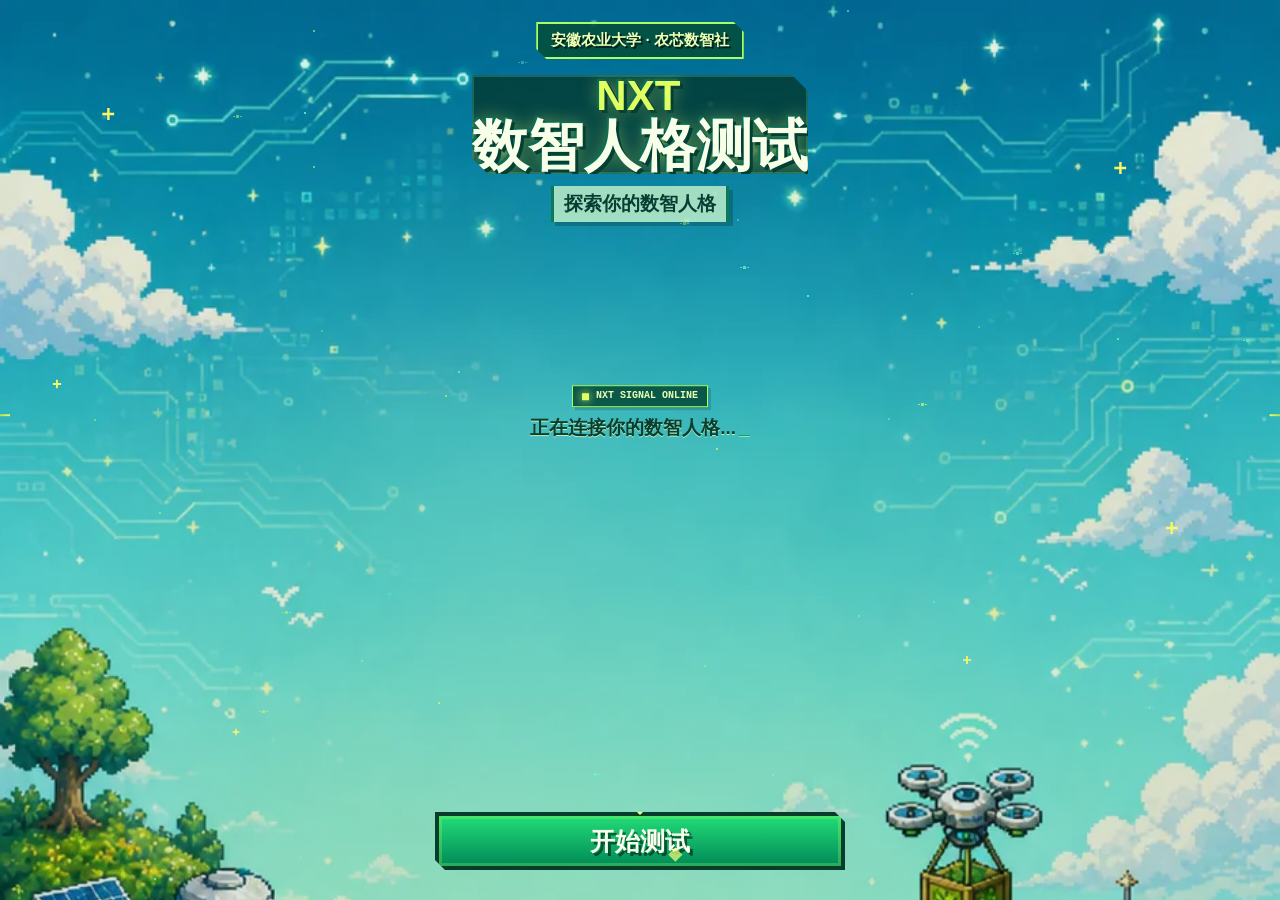
==== mobile.html @ cd87cad8 "Add dedicated mobile experience" ====
<!doctype html>
<html lang="zh-CN">
  <head>
    <meta charset="UTF-8" />
    <meta
      name="viewport"
      content="width=device-width, initial-scale=1.0, viewport-fit=cover"
    />
    <title>NXT 数智人格测试</title>
    <link rel="stylesheet" href="style.css?v=13" />
    <link rel="stylesheet" href="mobile.css?v=13" />
  </head>
  <body class="mobile-site">
    <main class="app-shell">
      <section id="homePage" class="page page-home is-active">
        <canvas id="heroParticles" class="hero-particles" aria-hidden="true"></canvas>
        <div class="pixel-fx" aria-hidden="true">
          <span></span><span></span><span></span><span></span><span></span><span></span>
        </div>
        <p class="eyebrow hero-badge">安徽农业大学 · 农芯数智社</p>
        <h1><span>NXT</span> 数智人格测试</h1>
        <p class="hero-subtitle">探索你的数智人格</p>
        <div class="hero-live-copy" aria-live="polite">
          <span class="live-status"><i></i>NXT SIGNAL ONLINE</span>
          <strong id="dynamicHeroText">正在连接你的数智人格...</strong>
        </div>
        <p class="hero-copy">用 30 道校园生活情境题，定位你的数智人格原型。</p>
        <div class="club-panel"><p>农芯数智社关注 AI 工具、数据分析、网页开发与数字化创作。</p></div>
        <button id="startBtn" class="primary-btn">开始测试</button>
      </section>

      <section id="quizPage" class="page page-quiz" aria-live="polite">
        <div class="scene-bg" aria-hidden="true"></div>
        <div class="quiz-decor-layer" aria-hidden="true">
          <span class="quiz-emblem quiz-emblem-seed"></span>
          <span class="quiz-emblem quiz-emblem-node"></span>
          <span class="quiz-circuit quiz-circuit-left"></span>
          <span class="quiz-circuit quiz-circuit-right"></span>
        </div>
        <header class="quiz-header">
          <div>
            <p class="eyebrow">NXT Personality Scan</p>
            <h2 id="questionCounter">第 1 / 30 题</h2>
          </div>
          <button id="homeBtn" class="ghost-btn" type="button">首页</button>
        </header>
        <div class="progress-track" aria-label="答题进度"><div id="progressBar" class="progress-bar"></div></div>
        <div class="quiz-status-strip" aria-hidden="true">
          <span><i class="status-light"></i>NXT SCAN ONLINE</span><span>AGRITECH / CAMPUS</span>
        </div>
        <article class="question-card">
          <h3 id="questionText"></h3>
          <div id="optionsList" class="options-list"></div>
        </article>
        <footer class="quiz-actions">
          <button id="prevBtn" class="secondary-btn" type="button">上一题</button>
          <button id="nextBtn" class="primary-btn" type="button">下一题</button>
        </footer>
      </section>

      <section id="resultPage" class="page page-result">
        <div class="scene-bg" aria-hidden="true"></div>
        <div class="result-card" id="resultCard">
          <p class="eyebrow">你的 NXT 数智人格是</p>
          <h2 id="resultName"></h2>
          <p id="resultTagline" class="result-tagline"></p>
          <div class="match-pill">匹配度 <strong id="matchValue">--%</strong></div>
          <img id="resultImage" class="result-image" src="" alt="人格结果图" />
          <div class="join-panel">
            <h3>加入农芯数智社</h3>
            <p>带着你的数智人格来组队，一起做 AI 项目、数据作品和校园数字化实践。</p>
          </div>
        </div>
        <div class="result-actions">
          <button id="saveBtn" class="primary-btn" type="button">保存结果图</button>
          <button id="shareBtn" class="secondary-btn" type="button">分享测试结果</button>
          <button id="restartBtn" class="ghost-btn" type="button">重新测试</button>
        </div>
      </section>
    </main>
    <div id="toast" class="toast" role="status" aria-live="polite"></div>
    <script src="script.js?v=13"></script>
  </body>
</html>
---- style.css ----
﻿:root {
  color-scheme: light;
  --bg: #eaffef;
  --ink: #092218;
  --muted: #42685b;
  --line: #9bd9bc;
  --green: #16d178;
  --green-dark: #007747;
  --green-soft: #d7ffe7;
  --pixel-lime: #9cff57;
  --pixel-cyan: #72f5d0;
  --pixel-soil: #7b5b2d;
  --white: #ffffff;
  --shadow: 0 18px 55px rgba(0, 91, 54, 0.2);
}

@keyframes floatPixel {
  0%,
  100% {
    transform: translateY(0);
  }
  50% {
    transform: translateY(-10px);
  }
}

@keyframes floatPixelRight {
  0%,
  100% {
    transform: translateY(0) scale(0.96);
  }
  50% {
    transform: translateY(-9px) scale(0.96);
  }
}

@keyframes botHop {
  0%,
  100% {
    transform: translateY(0);
  }
  50% {
    transform: translateY(-5px);
  }
}

@keyframes glowPulse {
  0%,
  100% {
    filter: drop-shadow(0 0 8px rgba(156, 255, 87, 0.55));
    transform: translateX(-50%) scale(1);
  }
  50% {
    filter: drop-shadow(0 0 22px rgba(156, 255, 87, 0.98));
    transform: translateX(-50%) scale(1.04);
  }
}

@keyframes circuitBlink {
  0%,
  100% {
    opacity: 0.7;
  }
  50% {
    opacity: 0.32;
  }
}

@keyframes sparkleDrift {
  0%,
  100% {
    transform: translate(0, 0) scale(1);
    opacity: 0.4;
  }
  50% {
    transform: translate(8px, -12px) scale(1.18);
    opacity: 1;
  }
}

@keyframes dronePatrol {
  0%,
  100% {
    transform: translate(0, 0);
  }
  50% {
    transform: translate(10px, -10px);
  }
}

@keyframes waterFlow {
  from {
    background-position: 0 0;
  }
  to {
    background-position: 0 18px;
  }
}

@keyframes cloudSlide {
  0%,
  100% {
    transform: translateX(0);
  }
  50% {
    transform: translateX(12px);
  }
}

* {
  box-sizing: border-box;
}

body {
  margin: 0;
  min-height: 100vh;
  position: relative;
  font-family: -apple-system, BlinkMacSystemFont, "Segoe UI", "PingFang SC",
    "Microsoft YaHei", sans-serif;
  color: var(--ink);
  background:
    radial-gradient(circle at 50% 28%, rgba(156, 255, 87, 0.3), transparent 24%),
    radial-gradient(circle at 18% 8%, rgba(114, 245, 208, 0.3), transparent 26%),
    radial-gradient(circle at 86% 18%, rgba(156, 255, 87, 0.24), transparent 28%),
    linear-gradient(180deg, #057381 0%, #3cc4b5 38%, #d9fff0 100%);
  overflow-x: hidden;
}

body::before,
body::after {
  content: "";
  position: fixed;
  inset: 0;
  pointer-events: none;
}

body::before {
  z-index: 0;
  background:
    linear-gradient(90deg, rgba(0, 119, 71, 0.08) 1px, transparent 1px),
    linear-gradient(0deg, rgba(0, 119, 71, 0.08) 1px, transparent 1px),
    repeating-linear-gradient(
      135deg,
      transparent 0 24px,
      rgba(22, 209, 120, 0.11) 24px 32px,
      transparent 32px 56px
    );
  background-size: 18px 18px, 18px 18px, 72px 72px;
  image-rendering: pixelated;
  opacity: 0.42;
}

body::after {
  z-index: 0;
  opacity: 0.28;
  background:
    linear-gradient(rgba(255, 255, 255, 0.22) 50%, rgba(0, 119, 71, 0.06) 50%),
    radial-gradient(circle at 14% 78%, rgba(123, 91, 45, 0.26) 0 3px, transparent 4px),
    radial-gradient(circle at 22% 72%, rgba(156, 255, 87, 0.52) 0 4px, transparent 5px),
    radial-gradient(circle at 76% 16%, rgba(114, 245, 208, 0.42) 0 4px, transparent 5px),
    radial-gradient(circle at 86% 24%, rgba(22, 209, 120, 0.42) 0 5px, transparent 6px);
  background-size: 100% 4px, 42px 42px, 54px 54px, 46px 46px, 58px 58px;
}

button {
  border: 0;
  font: inherit;
  cursor: pointer;
}

.app-shell {
  width: min(100%, 520px);
  min-height: 100vh;
  margin: 0 auto;
  padding: 18px 14px;
  position: relative;
  z-index: 1;
}

.page {
  display: none;
  min-height: calc(100vh - 36px);
  position: relative;
  isolation: isolate;
}

.page.is-active {
  display: flex;
  flex-direction: column;
}

.page-home {
  justify-content: center;
  gap: 18px;
  position: relative;
  overflow: hidden;
  padding: 34px 14px 24px;
  isolation: isolate;
  background: linear-gradient(180deg, rgba(8, 116, 118, 0.12), rgba(221, 255, 235, 0.3));
  border: 4px solid rgba(0, 67, 49, 0.35);
  box-shadow:
    0 28px 90px rgba(0, 47, 46, 0.24),
    inset 0 0 0 1px rgba(222, 255, 234, 0.46);
  backdrop-filter: none;
}

.page-quiz,
.page-result {
  padding: 18px 8px 8px;
  overflow: hidden;
  background: linear-gradient(180deg, rgba(221, 255, 235, 0.2), rgba(221, 255, 235, 0.34));
  border: 3px solid rgba(0, 91, 54, 0.22);
  box-shadow: 0 28px 90px rgba(0, 47, 46, 0.2);
  backdrop-filter: none;
}

.scene-bg {
  position: absolute;
  inset: -18px;
  z-index: 0;
  background:
    linear-gradient(180deg, rgba(3, 38, 42, 0.08), rgba(234, 255, 239, 0.42)),
    repeating-linear-gradient(90deg, rgba(255, 255, 255, 0.04) 0 18px, rgba(0, 119, 71, 0.06) 18px 19px);
  opacity: 0.9;
  pointer-events: none;
}

.scene-bg::after {
  content: "";
  position: absolute;
  inset: 0;
  background:
    repeating-linear-gradient(0deg, rgba(255, 255, 255, 0.045) 0 2px, rgba(0, 60, 48, 0.045) 2px 4px),
    radial-gradient(circle at 50% 42%, rgba(234, 255, 239, 0.16), rgba(234, 255, 239, 0.82) 72%);
}

.page-home::before {
  content: none;
  position: absolute;
  inset: 12px 0 auto auto;
  width: 168px;
  height: 132px;
  background:
    linear-gradient(90deg, transparent 0 18px, rgba(0, 119, 71, 0.85) 18px 24px, transparent 24px),
    linear-gradient(0deg, transparent 0 18px, rgba(0, 119, 71, 0.85) 18px 24px, transparent 24px),
    linear-gradient(135deg, rgba(156, 255, 87, 0.92), rgba(114, 245, 208, 0.84));
  background-size: 42px 42px, 42px 42px, 100% 100%;
  border: 4px solid #063b29;
  box-shadow:
    8px 8px 0 rgba(0, 119, 71, 0.22),
    -18px 88px 0 -10px var(--pixel-lime),
    -54px 52px 0 -12px var(--pixel-cyan),
    18px 152px 0 -10px #0bb76b;
  clip-path: polygon(0 0, calc(100% - 18px) 0, 100% 18px, 100% 100%, 18px 100%, 0 calc(100% - 18px));
  image-rendering: pixelated;
  opacity: 0.5;
}

.page-home::after {
  content: none;
  position: absolute;
  top: 164px;
  right: 12px;
  padding: 5px 8px;
  border: 2px solid rgba(0, 119, 71, 0.7);
  color: #063b29;
  background: rgba(234, 255, 239, 0.84);
  font-size: 11px;
  font-weight: 900;
  letter-spacing: 0;
  box-shadow: 4px 4px 0 rgba(0, 119, 71, 0.16);
}

.hero-bg {
  position: absolute;
  inset: -18px;
  min-height: calc(100vh + 36px);
  z-index: 0;
  background:
    radial-gradient(circle at 50% 42%, rgba(234, 255, 239, 0.34), transparent 26%),
    radial-gradient(circle at 50% 14%, rgba(244, 255, 106, 0.22), transparent 20%),
    linear-gradient(180deg, rgba(4, 105, 126, 0.5), rgba(100, 224, 200, 0.45) 46%, rgba(234, 255, 239, 0.72));
  border: 0;
  box-shadow:
    0 28px 80px rgba(0, 84, 75, 0.22),
    inset 0 -90px 90px rgba(234, 255, 239, 0.48);
  image-rendering: auto;
}

.hero-bg::after {
  content: "";
  position: absolute;
  inset: 0;
  background:
    repeating-linear-gradient(0deg, rgba(255, 255, 255, 0.035) 0 2px, rgba(0, 60, 48, 0.045) 2px 4px),
    radial-gradient(circle at 50% 28%, transparent 0 30%, rgba(234, 255, 239, 0.1) 60%, rgba(234, 255, 239, 0.58) 100%);
  mix-blend-mode: screen;
}

.circuit-lines {
  position: absolute;
  inset: 0;
  opacity: 0.7;
  background:
    linear-gradient(90deg, transparent 0 14%, rgba(244, 255, 106, 0.72) 14% 14.4%, transparent 14.4% 30%, rgba(244, 255, 106, 0.72) 30% 30.4%, transparent 30.4%),
    linear-gradient(90deg, transparent 0 58%, rgba(244, 255, 106, 0.72) 58% 58.4%, transparent 58.4% 78%, rgba(244, 255, 106, 0.72) 78% 78.4%, transparent 78.4%),
    linear-gradient(0deg, transparent 0 18%, rgba(244, 255, 106, 0.44) 18% 18.4%, transparent 18.4% 30%, rgba(244, 255, 106, 0.32) 30% 30.3%, transparent 30.3%);
  clip-path: polygon(0 0, 100% 0, 100% 58%, 70% 58%, 64% 42%, 36% 42%, 30% 58%, 0 58%);
  animation: circuitBlink 1.4s steps(4) infinite;
}

.pixel-cloud {
  position: absolute;
  width: 82px;
  height: 28px;
  background:
    linear-gradient(#f3fff7, #d7f4ef);
  box-shadow:
    18px -10px 0 #f7fff9,
    38px -2px 0 #e7fbf5,
    58px 4px 0 #d2eee8,
    0 0 18px rgba(255, 255, 255, 0.58);
  opacity: 0.82;
  clip-path: polygon(0 45%, 16% 45%, 16% 20%, 36% 20%, 36% 0, 62% 0, 62% 25%, 82% 25%, 82% 50%, 100% 50%, 100% 100%, 0 100%);
  animation: cloudSlide 4.6s ease-in-out infinite;
}

.cloud-left {
  left: -20px;
  top: 154px;
}

.cloud-right {
  right: -8px;
  top: 92px;
  transform: scale(0.82);
  animation-delay: -1.5s;
}

.floating-island {
  position: absolute;
  width: 190px;
  height: 118px;
  bottom: 84px;
  background:
    linear-gradient(180deg, #35b765 0 18px, #1b8f4b 18px 42px, #6b5731 42px 70px, #34402f 70px 100%);
  border: 4px solid #053b2b;
  box-shadow:
    8px 8px 0 rgba(0, 37, 30, 0.28),
    inset 0 0 0 4px rgba(156, 255, 87, 0.16);
  clip-path: polygon(10px 0, calc(100% - 10px) 0, 100% 10px, 100% 58%, 82% 58%, 74% 100%, 26% 100%, 18% 58%, 0 58%, 0 10px);
  animation: floatPixel 2.8s ease-in-out infinite;
}

.island-left {
  left: -34px;
}

.island-right {
  right: -34px;
  bottom: 104px;
  transform: scale(0.96);
  animation: floatPixelRight 3.1s ease-in-out infinite;
  animation-delay: -0.6s;
}

.farm-grid,
.greenhouse {
  position: absolute;
  left: 26px;
  top: 18px;
  width: 76px;
  height: 42px;
  background:
    linear-gradient(90deg, rgba(244, 255, 106, 0.55) 2px, transparent 2px),
    linear-gradient(0deg, rgba(244, 255, 106, 0.55) 2px, transparent 2px),
    #42c66b;
  background-size: 18px 18px;
  border: 3px solid #063b29;
}

.greenhouse {
  left: 44px;
  width: 92px;
  height: 52px;
  background:
    linear-gradient(90deg, rgba(214, 255, 238, 0.65) 3px, transparent 3px),
    linear-gradient(0deg, rgba(214, 255, 238, 0.65) 3px, transparent 3px),
    rgba(114, 245, 208, 0.4);
  background-size: 22px 22px;
  border-color: #a7fff2;
}

.bot {
  position: absolute;
  width: 28px;
  height: 24px;
  border: 3px solid #07382e;
  background: #eefdf6;
  bottom: 46px;
  border-radius: 0;
  box-shadow: inset 0 -7px 0 #b8d8d3;
  animation: botHop 1.2s steps(4) infinite;
}

.bot::before {
  content: "";
  position: absolute;
  left: 6px;
  top: 6px;
  width: 14px;
  height: 7px;
  background: #0df0df;
  box-shadow: 0 0 12px rgba(13, 240, 223, 0.9);
}

.bot-left {
  right: 34px;
}

.bot-right {
  left: 24px;
}

.waterfall {
  position: absolute;
  width: 18px;
  height: 78px;
  left: 26px;
  top: 66px;
  background:
    repeating-linear-gradient(90deg, #7df4ff 0 5px, #2cbfdb 5px 9px);
  box-shadow: 0 0 18px rgba(125, 244, 255, 0.7);
  animation: waterFlow 0.55s linear infinite;
}

.island-right .waterfall {
  left: auto;
  right: 28px;
}

.center-core {
  position: absolute;
  left: 50%;
  bottom: 64px;
  width: 78px;
  height: 52px;
  transform: translateX(-50%);
  background: #0b6448;
  border: 4px solid #042c23;
  box-shadow:
    0 0 0 5px rgba(156, 255, 87, 0.18),
    0 0 32px rgba(156, 255, 87, 0.55);
  animation: glowPulse 1.4s ease-in-out infinite;
}

.center-core span {
  position: absolute;
  left: 50%;
  bottom: 20px;
  width: 16px;
  height: 28px;
  transform: translateX(-50%);
  background: #9cff57;
  box-shadow:
    -8px 10px 0 -4px #9cff57,
    8px 10px 0 -4px #9cff57,
    0 0 22px rgba(156, 255, 87, 0.95);
  clip-path: polygon(50% 0, 100% 28%, 78% 100%, 50% 74%, 22% 100%, 0 28%);
}

.hud-card {
  position: absolute;
  top: 72px;
  padding: 10px 12px;
  border: 3px solid rgba(156, 255, 87, 0.72);
  color: #f4ffcb;
  background: rgba(3, 51, 37, 0.72);
  font-weight: 900;
  font-size: 14px;
  text-shadow: 2px 2px 0 #042a1d;
  box-shadow: 0 0 22px rgba(156, 255, 87, 0.32);
}

.drone {
  position: absolute;
  width: 42px;
  height: 20px;
  background: #e9fff5;
  border: 3px solid #063b29;
  box-shadow:
    -16px -4px 0 -5px #9cff57,
    16px -4px 0 -5px #9cff57,
    0 0 16px rgba(114, 245, 208, 0.6);
  animation: dronePatrol 2.2s ease-in-out infinite;
}

.drone::before,
.drone::after {
  content: "";
  position: absolute;
  top: -8px;
  width: 12px;
  height: 12px;
  border: 3px solid #a7fff2;
  background: rgba(13, 240, 223, 0.4);
}

.drone::before {
  left: -14px;
}

.drone::after {
  right: -14px;
}

.drone-left {
  left: 56px;
  bottom: 38px;
}

.drone-right {
  right: 74px;
  bottom: 42px;
  animation-delay: -0.8s;
}

.hud-left {
  left: 14px;
}

.hud-right {
  right: 14px;
}

.pixel-fx {
  position: absolute;
  inset: 0;
  z-index: 1;
  pointer-events: none;
}

.pixel-fx span {
  position: absolute;
  width: 10px;
  height: 10px;
  background: #f4ff6a;
  box-shadow:
    0 0 0 3px rgba(244, 255, 106, 0.22),
    0 0 22px rgba(244, 255, 106, 0.88);
  clip-path: polygon(40% 0, 60% 0, 60% 40%, 100% 40%, 100% 60%, 60% 60%, 60% 100%, 40% 100%, 40% 60%, 0 60%, 0 40%, 40% 40%);
  animation: sparkleDrift 1.8s steps(5) infinite;
}

.pixel-fx span:nth-child(1) {
  top: 12%;
  left: 8%;
}

.pixel-fx span:nth-child(2) {
  top: 18%;
  right: 12%;
  background: var(--pixel-cyan);
  animation-delay: -0.4s;
}

.pixel-fx span:nth-child(3) {
  top: 42%;
  left: 4%;
  transform: scale(0.75);
  animation-delay: -0.8s;
}

.pixel-fx span:nth-child(4) {
  top: 58%;
  right: 8%;
  background: var(--pixel-lime);
  animation-delay: -1.1s;
}

.pixel-fx span:nth-child(5) {
  bottom: 18%;
  left: 18%;
  transform: scale(0.6);
  animation-delay: -1.4s;
}

.pixel-fx span:nth-child(6) {
  bottom: 26%;
  right: 24%;
  background: var(--pixel-cyan);
  transform: scale(0.7);
  animation-delay: -1.7s;
}

.hero-orbit {
  position: absolute;
  inset: 76px 20px auto auto;
  width: 180px;
  height: 180px;
  border: 3px solid rgba(0, 119, 71, 0.26);
  border-radius: 0;
  background:
    linear-gradient(90deg, transparent 47%, rgba(0, 119, 71, 0.18) 47% 53%, transparent 53%),
    linear-gradient(0deg, transparent 47%, rgba(0, 119, 71, 0.18) 47% 53%, transparent 53%),
    repeating-linear-gradient(90deg, rgba(255, 255, 255, 0.15) 0 8px, transparent 8px 16px);
  box-shadow:
    inset 0 0 0 12px rgba(114, 245, 208, 0.14),
    0 0 0 6px rgba(156, 255, 87, 0.12);
  opacity: 0.42;
  transform: rotate(2deg);
  image-rendering: pixelated;
  z-index: 1;
}

.eyebrow {
  margin: 0;
  color: #006b42;
  font-size: 13px;
  font-weight: 800;
  letter-spacing: 0;
  text-transform: uppercase;
  position: relative;
  z-index: 2;
}

.hero-badge {
  width: fit-content;
  align-self: center;
  padding: 8px 14px;
  color: #f7ffec;
  background: rgba(3, 51, 37, 0.78);
  border: 3px solid rgba(156, 255, 87, 0.62);
  box-shadow: 5px 5px 0 rgba(0, 35, 27, 0.28);
  text-shadow: 2px 2px 0 rgba(0, 24, 18, 0.86);
  clip-path: polygon(0 0, calc(100% - 10px) 0, 100% 10px, 100% 100%, 10px 100%, 0 calc(100% - 10px));
}

h1,
h2,
h3,
p {
  margin-top: 0;
}

h1 {
  max-width: 8em;
  margin-bottom: 0;
  font-size: clamp(48px, 16vw, 76px);
  line-height: 0.96;
  letter-spacing: 0;
  color: #f7ffec;
  width: fit-content;
  align-self: center;
  padding: 12px 14px 16px;
  background: rgba(3, 51, 37, 0.72);
  border: 3px solid rgba(156, 255, 87, 0.56);
  box-shadow:
    7px 7px 0 rgba(0, 40, 30, 0.34),
    inset 0 0 0 2px rgba(114, 245, 208, 0.2);
  text-shadow:
    4px 4px 0 rgba(0, 24, 18, 0.9),
    -2px -2px 0 rgba(17, 146, 96, 0.58);
  position: relative;
  z-index: 2;
  clip-path: polygon(0 0, calc(100% - 16px) 0, 100% 16px, 100% 100%, 16px 100%, 0 calc(100% - 16px));
}

h1 span {
  color: #ffffff;
  margin-right: 0.08em;
}

.hero-subtitle {
  align-self: center;
  width: fit-content;
  margin: -8px 0 0;
  padding: 6px 16px;
  color: #073322;
  background: rgba(244, 255, 106, 0.88);
  border: 3px solid rgba(3, 51, 37, 0.74);
  font-weight: 900;
  text-align: center;
  box-shadow: 4px 4px 0 rgba(0, 35, 27, 0.25);
  position: relative;
  z-index: 2;
}

.hero-copy {
  margin: 0;
  color: #f5fff0;
  font-size: 17px;
  line-height: 1.75;
  position: relative;
  z-index: 2;
  padding: 12px 14px;
  background: rgba(3, 51, 37, 0.52);
  border-left: 4px solid var(--pixel-lime);
  text-shadow: 0 2px 0 rgba(0, 30, 22, 0.4);
}

.club-panel,
.question-card,
.result-card {
  border: 2px solid rgba(0, 119, 71, 0.24);
  border-radius: 0;
  background:
    linear-gradient(135deg, rgba(255, 255, 255, 0.88), rgba(218, 255, 235, 0.78)),
    repeating-linear-gradient(90deg, transparent 0 17px, rgba(0, 119, 71, 0.05) 17px 18px);
  box-shadow: var(--shadow);
  backdrop-filter: none;
  clip-path: polygon(0 0, calc(100% - 12px) 0, 100% 12px, 100% 100%, 12px 100%, 0 calc(100% - 12px));
}

.club-panel {
  padding: 18px;
  position: relative;
  z-index: 2;
}

.page-home > .primary-btn {
  position: relative;
  z-index: 2;
}

.club-panel p {
  margin: 0;
  color: var(--muted);
  line-height: 1.75;
}

.primary-btn,
.secondary-btn,
.ghost-btn {
  min-height: 48px;
  border-radius: 0;
  padding: 0 18px;
  font-weight: 800;
  box-shadow: 5px 5px 0 rgba(0, 61, 37, 0.18);
  clip-path: polygon(0 0, calc(100% - 10px) 0, 100% 10px, 100% 100%, 10px 100%, 0 calc(100% - 10px));
}

.primary-btn {
  color: var(--white);
  background:
    linear-gradient(135deg, var(--green), #009f5d),
    repeating-linear-gradient(90deg, rgba(255, 255, 255, 0.22) 0 8px, transparent 8px 16px);
  border: 2px solid #006b42;
}

.secondary-btn {
  color: var(--green-dark);
  background: var(--green-soft);
}

.ghost-btn {
  color: var(--green-dark);
  background: transparent;
  border: 1px solid var(--line);
}

.quiz-header {
  display: flex;
  align-items: center;
  justify-content: space-between;
  gap: 14px;
  padding-top: 8px;
  position: relative;
  z-index: 2;
}

.quiz-header h2 {
  margin: 5px 0 0;
  font-size: 24px;
}

.progress-track {
  height: 10px;
  margin: 18px 0;
  overflow: hidden;
  border-radius: 0;
  background: rgba(0, 119, 71, 0.14);
  border: 1px solid rgba(0, 119, 71, 0.18);
  position: relative;
  z-index: 2;
}

.progress-bar {
  width: 0%;
  height: 100%;
  border-radius: 0;
  background:
    linear-gradient(90deg, var(--green), var(--pixel-lime)),
    repeating-linear-gradient(90deg, rgba(255, 255, 255, 0.32) 0 8px, transparent 8px 16px);
  transition: width 0.25s ease;
}

.question-card {
  flex: 1;
  padding: 22px;
  position: relative;
  z-index: 2;
}

.question-card h3 {
  margin-bottom: 22px;
  font-size: 24px;
  line-height: 1.35;
}

.options-list {
  display: grid;
  gap: 12px;
}

.option-btn {
  display: grid;
  grid-template-columns: 34px 1fr;
  gap: 12px;
  width: 100%;
  min-height: 68px;
  padding: 14px;
  border: 1px solid var(--line);
  border-radius: 0;
  color: var(--ink);
  background: rgba(251, 255, 253, 0.82);
  text-align: left;
  line-height: 1.55;
  clip-path: polygon(0 0, calc(100% - 10px) 0, 100% 10px, 100% 100%, 10px 100%, 0 calc(100% - 10px));
}

.option-btn.is-selected {
  border-color: var(--green);
  background: #effcf4;
  box-shadow: inset 0 0 0 1px rgba(20, 184, 111, 0.2);
}

.option-key {
  display: grid;
  place-items: center;
  width: 34px;
  height: 34px;
  border-radius: 0;
  color: var(--white);
  background: var(--green-dark);
  font-weight: 900;
}

.quiz-actions,
.result-actions {
  display: grid;
  grid-template-columns: 1fr 1fr;
  gap: 12px;
  padding-top: 18px;
  position: relative;
  z-index: 2;
}

.quiz-actions .primary-btn,
.result-actions .primary-btn,
.result-actions .ghost-btn {
  width: 100%;
}

.result-card {
  padding: 18px;
  position: relative;
  z-index: 2;
}

.result-card h2 {
  margin: 8px 0 6px;
  font-size: 34px;
  line-height: 1.1;
}

.result-tagline {
  color: var(--muted);
  line-height: 1.65;
}

.match-pill {
  display: inline-flex;
  align-items: center;
  gap: 8px;
  margin-bottom: 14px;
  padding: 9px 12px;
  border-radius: 0;
  color: var(--green-dark);
  background: var(--green-soft);
  font-weight: 800;
}

.result-image {
  display: block;
  width: 100%;
  border-radius: 0;
  border: 1px solid var(--line);
  background: #f1f7f3;
}

.join-panel {
  margin-top: 18px;
  padding: 16px;
  border-radius: 0;
  color: #083b25;
  background:
    linear-gradient(135deg, rgba(20, 184, 111, 0.16), rgba(255, 255, 255, 0.82)),
    repeating-linear-gradient(90deg, transparent 0 16px, rgba(20, 184, 111, 0.06) 16px 17px);
  border: 2px solid rgba(0, 119, 71, 0.18);
  clip-path: polygon(0 0, calc(100% - 10px) 0, 100% 10px, 100% 100%, 10px 100%, 0 calc(100% - 10px));
}

.join-panel h3 {
  margin-bottom: 6px;
}

.join-panel p {
  margin-bottom: 0;
  line-height: 1.65;
}

.result-actions {
  grid-template-columns: 1fr;
  padding-bottom: 8px;
}

.toast {
  position: fixed;
  left: 50%;
  bottom: 22px;
  transform: translateX(-50%) translateY(16px);
  width: min(calc(100% - 36px), 420px);
  padding: 12px 14px;
  border-radius: 8px;
  color: var(--white);
  background: rgba(10, 78, 47, 0.94);
  opacity: 0;
  pointer-events: none;
  transition: 0.2s ease;
  text-align: center;
}

.toast.is-visible {
  opacity: 1;
  transform: translateX(-50%) translateY(0);
}

@media (min-width: 720px) {
  .app-shell {
    padding: 30px;
  }

  .page-home {
    min-height: calc(100vh - 60px);
  }
}

/* Reference-style pixel hero: one coherent scene instead of layered fragments. */
.app-shell {
  width: 100%;
  max-width: none;
  padding: 0;
}

.page-home.is-active {
  min-height: 100vh;
  width: 100%;
  margin: 0;
  padding: clamp(16px, 3vw, 34px);
  justify-content: flex-end;
  align-items: center;
  gap: 0;
  border: 0;
  box-shadow: none;
  background:
    linear-gradient(180deg, rgba(0, 76, 83, 0.08), rgba(1, 50, 40, 0.08)),
    url("images/hero-pixel-bg.webp") center center / cover no-repeat;
  overflow: hidden;
}

.page-home.is-active::before,
.page-home.is-active::after,
.page-home .hero-bg,
.page-home .hero-orbit,
.page-home .floating-island,
.page-home .center-core,
.page-home .hud-card,
.page-home .drone,
.page-home .pixel-cloud,
.page-home .circuit-lines {
  display: none;
}

.page-home .hero-badge,
.page-home h1,
.page-home .hero-subtitle,
.page-home .hero-copy,
.page-home .club-panel {
  position: absolute;
  width: 1px;
  height: 1px;
  overflow: hidden;
  clip: rect(0 0 0 0);
  white-space: nowrap;
  border: 0;
  padding: 0;
  margin: 0;
}

.page-home .pixel-fx {
  position: absolute;
  inset: 0;
  z-index: 2;
  display: block;
}

.page-home .pixel-fx span {
  width: 12px;
  height: 12px;
  background: #fff569;
  box-shadow:
    0 0 0 3px rgba(255, 245, 105, 0.22),
    0 0 26px rgba(255, 245, 105, 0.95);
}

.page-home #startBtn {
  position: relative;
  z-index: 3;
  width: min(86vw, 420px);
  min-height: 64px;
  margin-bottom: clamp(18px, 6vh, 62px);
  color: #f7ffec;
  background:
    linear-gradient(180deg, #23dc77, #008a58),
    repeating-linear-gradient(90deg, rgba(255, 255, 255, 0.18) 0 10px, transparent 10px 20px);
  border: 4px solid #073d2a;
  font-size: 24px;
  letter-spacing: 0;
  text-shadow: 3px 3px 0 rgba(0, 29, 20, 0.62);
  box-shadow:
    7px 7px 0 rgba(0, 32, 26, 0.5),
    0 0 34px rgba(156, 255, 87, 0.48),
    inset 0 0 0 3px rgba(156, 255, 87, 0.28);
  animation: startPulse 2.4s ease-in-out infinite;
}

@keyframes startPulse {
  0%,
  100% {
    transform: translateY(0);
    opacity: 1;
  }
  50% {
    transform: translateY(-5px);
    opacity: 0.92;
  }
}

.page-quiz.is-active,
.page-result.is-active {
  width: min(100%, 560px);
  min-height: 100vh;
  margin: 0 auto;
  padding: 18px;
}


/* Codex preview performance mode: keep the look, avoid continuous GPU work. */
.page-home .pixel-fx span,
.page-home #startBtn,
.circuit-lines,
.floating-island,
.bot,
.waterfall,
.center-core,
.drone,
.pixel-cloud {
  animation-play-state: paused;
}

body::before,
body::after {
  opacity: 0.18;
}

/* Quiz scene: lightweight pixel-agritech HUD, matching the cover without heavy animation. */
.page-quiz.is-active {
  border-color: #087e72;
  background:
    linear-gradient(180deg, rgba(20, 151, 154, 0.2), rgba(217, 255, 238, 0.72)),
    repeating-linear-gradient(90deg, transparent 0 47px, rgba(75, 218, 167, 0.12) 47px 48px);
  box-shadow:
    inset 0 0 0 3px rgba(152, 255, 101, 0.16),
    0 18px 55px rgba(0, 63, 52, 0.22);
}

.page-quiz .scene-bg {
  background:
    radial-gradient(circle at 14% 12%, rgba(196, 255, 95, 0.34) 0 3px, transparent 4px),
    radial-gradient(circle at 88% 20%, rgba(114, 245, 208, 0.4) 0 3px, transparent 4px),
    linear-gradient(180deg, rgba(4, 113, 125, 0.08), rgba(226, 255, 239, 0.6)),
    repeating-linear-gradient(90deg, rgba(255, 255, 255, 0.05) 0 18px, rgba(0, 119, 71, 0.07) 18px 19px);
  background-size: 54px 54px, 68px 68px, auto, auto;
}

.quiz-decor-layer {
  position: absolute;
  inset: 0;
  z-index: 1;
  overflow: hidden;
  pointer-events: none;
}

.quiz-emblem {
  position: absolute;
  top: 82px;
  width: 42px;
  height: 42px;
  border: 3px solid #0b7252;
  background: rgba(6, 91, 68, 0.9);
  box-shadow:
    inset 0 0 0 2px #9cff57,
    4px 4px 0 rgba(3, 64, 48, 0.25);
}

.quiz-emblem-seed {
  left: -16px;
}

.quiz-emblem-node {
  right: -16px;
}

.quiz-emblem-seed::before,
.quiz-emblem-seed::after {
  content: "";
  position: absolute;
  background: #baff60;
}

.quiz-emblem-seed::before {
  left: 18px;
  top: 10px;
  width: 3px;
  height: 22px;
}

.quiz-emblem-seed::after {
  left: 10px;
  top: 10px;
  width: 11px;
  height: 8px;
  box-shadow: 10px 7px 0 #baff60;
  clip-path: polygon(0 0, 100% 40%, 70% 100%, 0 70%);
}

.quiz-emblem-node::before {
  content: "";
  position: absolute;
  inset: 9px;
  background:
    radial-gradient(circle at 50% 50%, #f5ffb2 0 3px, transparent 4px),
    radial-gradient(circle at 10% 10%, #9cff57 0 3px, transparent 4px),
    radial-gradient(circle at 90% 10%, #9cff57 0 3px, transparent 4px),
    radial-gradient(circle at 50% 95%, #9cff57 0 3px, transparent 4px);
}

.quiz-emblem-node::after {
  content: "";
  position: absolute;
  left: 12px;
  top: 12px;
  width: 17px;
  height: 17px;
  border: solid #9cff57;
  border-width: 2px 2px 0 0;
  transform: rotate(-45deg);
}

.quiz-circuit {
  position: absolute;
  top: 118px;
  width: 86px;
  height: 24px;
  border-top: 2px solid rgba(156, 255, 87, 0.7);
}

.quiz-circuit::before,
.quiz-circuit::after {
  content: "";
  position: absolute;
  width: 6px;
  height: 6px;
  border: 2px solid #a9ff64;
  background: #087c68;
}

.quiz-circuit-left {
  left: 22px;
  border-left: 2px solid rgba(156, 255, 87, 0.7);
}

.quiz-circuit-right {
  right: 22px;
  border-right: 2px solid rgba(156, 255, 87, 0.7);
}

.quiz-circuit-left::before,
.quiz-circuit-right::before {
  top: -5px;
  left: 38px;
}

.quiz-circuit-left::after,
.quiz-circuit-right::after {
  top: 17px;
  left: -4px;
}

.quiz-circuit-right::after {
  right: -4px;
  left: auto;
}

.page-quiz .quiz-header {
  min-height: 96px;
  padding: 14px 54px 12px;
  color: #f4ffe9;
  background:
    linear-gradient(180deg, rgba(5, 99, 75, 0.97), rgba(3, 65, 52, 0.97)),
    repeating-linear-gradient(90deg, transparent 0 18px, rgba(156, 255, 87, 0.1) 18px 19px);
  border: 3px solid #0b7252;
  box-shadow:
    inset 0 0 0 2px rgba(156, 255, 87, 0.42),
    5px 5px 0 rgba(0, 55, 43, 0.24);
  clip-path: polygon(10px 0, calc(100% - 10px) 0, 100% 10px, 100% calc(100% - 10px), calc(100% - 10px) 100%, 10px 100%, 0 calc(100% - 10px), 0 10px);
}

.page-quiz .quiz-header .eyebrow {
  color: #baff60;
  font-size: 11px;
  letter-spacing: 1px;
}

.page-quiz .quiz-header h2 {
  color: #fff;
  text-shadow: 2px 2px 0 #003d30;
}

.page-quiz .quiz-header .ghost-btn {
  min-height: 40px;
  padding: 0 12px;
  color: #eaffd6;
  border: 2px solid #9cff57;
  background: rgba(4, 49, 40, 0.72);
  box-shadow: 3px 3px 0 rgba(0, 31, 24, 0.42);
}

.page-quiz .progress-track {
  height: 14px;
  margin: 13px 0 7px;
  border: 2px solid #08745d;
  background:
    repeating-linear-gradient(90deg, rgba(0, 92, 71, 0.18) 0 12px, rgba(255, 255, 255, 0.25) 12px 14px);
  box-shadow: inset 0 0 0 2px rgba(230, 255, 238, 0.52);
}

.quiz-status-strip {
  display: flex;
  justify-content: space-between;
  gap: 10px;
  margin: 0 3px 10px;
  color: #075d49;
  font-family: Consolas, "Courier New", monospace;
  font-size: 9px;
  font-weight: 800;
  letter-spacing: 0.5px;
  position: relative;
  z-index: 2;
}

.quiz-status-strip span {
  display: inline-flex;
  align-items: center;
  gap: 5px;
}

.status-light {
  width: 7px;
  height: 7px;
  background: #1ddd75;
  border: 1px solid #006443;
  box-shadow: 0 0 0 2px rgba(156, 255, 87, 0.28);
}

.page-quiz .question-card {
  border: 3px solid #0b806c;
  background:
    linear-gradient(135deg, rgba(248, 255, 248, 0.96), rgba(209, 247, 238, 0.96)),
    repeating-linear-gradient(90deg, transparent 0 32px, rgba(0, 119, 71, 0.05) 32px 33px);
  box-shadow:
    inset 0 0 0 2px rgba(114, 245, 208, 0.38),
    7px 7px 0 rgba(3, 83, 65, 0.17);
  clip-path: polygon(0 0, calc(100% - 18px) 0, 100% 18px, 100% 100%, 18px 100%, 0 calc(100% - 18px));
}

.page-quiz .question-card::before {
  content: "PERSONALITY SIGNAL";
  display: inline-block;
  margin-bottom: 12px;
  padding: 5px 8px;
  color: #ddff91;
  background: #075e4b;
  border-left: 4px solid #9cff57;
  font: 800 9px/1 Consolas, "Courier New", monospace;
  letter-spacing: 0.6px;
}

.page-quiz .question-card::after {
  content: "";
  position: absolute;
  right: 10px;
  bottom: 10px;
  width: 28px;
  height: 20px;
  border-right: 3px solid rgba(11, 128, 108, 0.46);
  border-bottom: 3px solid rgba(11, 128, 108, 0.46);
  pointer-events: none;
}

.page-quiz .question-card h3 {
  margin-bottom: 18px;
  padding-bottom: 13px;
  border-bottom: 2px solid rgba(6, 119, 91, 0.2);
}

.page-quiz .option-btn {
  position: relative;
  overflow: hidden;
  border: 2px solid rgba(12, 134, 109, 0.45);
  background:
    linear-gradient(90deg, rgba(251, 255, 253, 0.98), rgba(225, 251, 241, 0.94)),
    repeating-linear-gradient(90deg, transparent 0 22px, rgba(11, 128, 108, 0.05) 22px 23px);
  box-shadow: 3px 3px 0 rgba(0, 92, 71, 0.11);
}

.page-quiz .option-btn::after {
  content: "";
  position: absolute;
  right: 12px;
  top: 50%;
  width: 8px;
  height: 8px;
  border: 2px solid rgba(8, 128, 102, 0.32);
  transform: translateY(-50%) rotate(45deg);
}

.page-quiz .option-btn.is-selected {
  border-color: #078055;
  background: linear-gradient(90deg, #eaffd9, #caffd9);
  box-shadow:
    inset 5px 0 0 #9cff57,
    4px 4px 0 rgba(0, 92, 71, 0.18);
}

.page-quiz .option-key {
  border: 2px solid #9cff57;
  background: #075e4b;
  box-shadow: 3px 3px 0 rgba(0, 61, 45, 0.24);
}

.page-quiz .quiz-actions button {
  border-width: 3px;
  text-shadow: 1px 1px 0 rgba(0, 55, 38, 0.2);
}

@media (max-width: 420px) {
  .page-quiz .quiz-header {
    padding-inline: 44px;
  }

  .quiz-emblem {
    width: 36px;
    height: 36px;
  }

  .quiz-circuit {
    display: none;
  }

  .quiz-status-strip {
    font-size: 8px;
  }

  .page-quiz .question-card {
    padding: 18px;
  }

  .page-quiz .question-card h3 {
    font-size: 21px;
  }
}

/* Lightweight interactive hero layer. */
.page-home.is-active {
  --hero-shift-x: 0px;
  --hero-shift-y: 0px;
  background-position: calc(50% + var(--hero-shift-x)) calc(50% + var(--hero-shift-y));
  transition: background-position 0.18s ease-out;
}

.hero-particles {
  position: absolute;
  inset: 0;
  z-index: 2;
  width: 100%;
  height: 100%;
  pointer-events: none;
}

.hero-live-copy {
  position: absolute;
  z-index: 3;
  left: 50%;
  top: 46%;
  display: grid;
  justify-items: center;
  gap: 9px;
  width: min(76vw, 590px);
  padding: 13px 18px 15px;
  color: #063e31;
  text-align: center;
  transform: translate(-50%, -50%);
  pointer-events: none;
}

.hero-live-copy::before,
.hero-live-copy::after {
  content: "";
  position: absolute;
  top: 50%;
  width: clamp(24px, 7vw, 92px);
  height: 2px;
  background: linear-gradient(90deg, transparent, #0b7b5b, #dfff62);
}

.hero-live-copy::before {
  right: calc(100% + 8px);
}

.hero-live-copy::after {
  left: calc(100% + 8px);
  transform: rotate(180deg);
}

.hero-live-copy strong {
  min-height: 1.4em;
  font-size: clamp(18px, 3vw, 32px);
  line-height: 1.25;
  letter-spacing: 0;
  text-shadow: 0 1px 0 rgba(224, 255, 184, 0.8);
}

.hero-live-copy strong::after {
  content: "_";
  display: inline-block;
  margin-left: 3px;
  color: #0c8d58;
  animation: cursorBlink 0.8s steps(2) infinite;
}

.hero-live-copy strong.is-changing {
  animation: textSignalIn 0.42s steps(5);
}

.hero-live-copy small {
  color: rgba(5, 86, 68, 0.78);
  font-size: 11px;
  font-weight: 700;
}

.live-status {
  display: inline-flex;
  align-items: center;
  gap: 7px;
  padding: 5px 9px;
  color: #eaffb5;
  background: rgba(3, 74, 55, 0.86);
  border: 1px solid #a5ff5e;
  font: 800 10px/1 Consolas, "Courier New", monospace;
  box-shadow: 3px 3px 0 rgba(0, 47, 35, 0.2);
}

.live-status i {
  width: 7px;
  height: 7px;
  background: #dfff62;
  box-shadow: 0 0 8px #dfff62;
  animation: signalPulse 1.4s steps(3) infinite;
}

.page-home #startBtn {
  overflow: visible;
  transition: transform 0.16s ease, filter 0.16s ease;
}

.page-home #startBtn:hover,
.page-home #startBtn:focus-visible {
  transform: translateY(-4px) scale(1.02);
  filter: brightness(1.12);
}

.page-home #startBtn::before,
.page-home #startBtn::after {
  content: "";
  position: absolute;
  pointer-events: none;
}

.page-home #startBtn::before {
  inset: -12px;
  border: 2px solid rgba(187, 255, 91, 0.66);
  animation: buttonRadar 2s steps(5) infinite;
}

.page-home #startBtn::after {
  left: 50%;
  top: -13px;
  width: 10px;
  height: 10px;
  background: #efff79;
  box-shadow:
    -58px 8px 0 rgba(239, 255, 121, 0.72),
    58px 8px 0 rgba(239, 255, 121, 0.72);
  transform: translateX(-50%) rotate(45deg);
  animation: signalPulse 1.5s steps(3) infinite;
}

.page-home.is-interacting #startBtn {
  transform: scale(0.97);
}

@keyframes cursorBlink {
  50% { opacity: 0; }
}

@keyframes textSignalIn {
  0% { opacity: 0; transform: translateY(5px); filter: blur(2px); }
  45% { opacity: 0.45; }
  100% { opacity: 1; transform: translateY(0); filter: blur(0); }
}

@keyframes signalPulse {
  50% { opacity: 0.35; }
}

@keyframes buttonRadar {
  0% { transform: scale(0.98); opacity: 0; }
  35% { opacity: 0.75; }
  100% { transform: scale(1.05); opacity: 0; }
}

@media (max-width: 560px) {
  .hero-live-copy {
    top: 48%;
    width: 82vw;
  }

  .hero-live-copy::before,
  .hero-live-copy::after,
  .hero-live-copy small {
    display: none;
  }

  .hero-live-copy strong {
    font-size: 17px;
  }
}

@media (prefers-reduced-motion: reduce) {
  .hero-live-copy strong::after,
  .live-status i,
  .page-home #startBtn::before,
  .page-home #startBtn::after {
    animation: none;
  }
}

/* Full mobile adaptation: portrait hero, dynamic viewport and browser safe areas. */
@media (max-width: 600px) {
  html,
  body {
    min-height: 100%;
    overflow-x: hidden;
  }

  body {
    padding: 0;
    overscroll-behavior-y: none;
  }

  .app-shell {
    min-height: 100svh;
    min-height: 100dvh;
  }

  .page-home.is-active {
    min-height: 100svh;
    min-height: 100dvh;
    height: auto;
    padding:
      max(22px, env(safe-area-inset-top))
      18px
      max(30px, calc(env(safe-area-inset-bottom) + 18px));
    justify-content: flex-start;
    overflow: hidden;
    background:
      linear-gradient(180deg, rgba(0, 65, 78, 0.06), rgba(1, 56, 39, 0.12)),
      url("images/hero-pixel-bg-mobile.webp") center top / cover no-repeat;
    background-position: center top;
  }

  .page-home .hero-badge,
  .page-home h1,
  .page-home .hero-subtitle {
    position: relative;
    z-index: 4;
    width: auto;
    height: auto;
    overflow: visible;
    clip: auto;
    white-space: normal;
    border: 0;
    margin: 0;
    padding: 0;
    text-align: center;
  }

  .page-home .hero-badge {
    align-self: center;
    margin-top: 2px;
    padding: 7px 13px;
    color: #ecffb5;
    background: rgba(4, 78, 58, 0.86);
    border: 2px solid #a7ff61;
    box-shadow:
      4px 4px 0 rgba(0, 54, 41, 0.34),
      inset 0 0 0 2px rgba(223, 255, 105, 0.16);
    font-size: clamp(12px, 3.5vw, 15px);
    line-height: 1.2;
  }

  .page-home h1 {
    max-width: 100%;
    margin-top: 16px;
    color: #f8ffe9;
    font-size: clamp(38px, 11vw, 56px);
    line-height: 0.98;
    text-shadow:
      3px 3px 0 #033f32,
      -2px -2px 0 #0b6e55,
      0 0 18px rgba(223, 255, 98, 0.52);
  }

  .page-home h1 span {
    display: block;
    margin-bottom: 3px;
    color: #dfff62;
    font-size: 0.75em;
    letter-spacing: 0;
  }

  .page-home .hero-subtitle {
    align-self: center;
    margin-top: 12px;
    padding: 5px 10px;
    color: #073e31;
    background: rgba(220, 255, 208, 0.72);
    border-inline: 3px solid #0a7a58;
    font-size: clamp(15px, 4.5vw, 19px);
    font-weight: 900;
  }

  .hero-live-copy {
    top: 46%;
    width: calc(100% - 36px);
    padding: 10px 8px;
  }

  .hero-live-copy strong {
    max-width: 100%;
    font-size: clamp(15px, 4.5vw, 19px);
  }

  .live-status {
    font-size: 9px;
  }

  .page-home #startBtn {
    width: min(88vw, 410px);
    min-height: 58px;
    margin-top: auto;
    margin-bottom: 0;
    flex: 0 0 auto;
    font-size: clamp(20px, 6vw, 25px);
  }

  .page-home #startBtn::before {
    inset: -7px;
  }

  .page-home .pixel-fx span {
    width: 7px;
    height: 7px;
    box-shadow: 0 0 12px rgba(255, 245, 105, 0.76);
  }

  .page-quiz.is-active,
  .page-result.is-active {
    width: 100%;
    min-height: 100svh;
    min-height: 100dvh;
    height: auto;
    overflow: visible;
    padding:
      max(12px, env(safe-area-inset-top))
      10px
      max(24px, calc(env(safe-area-inset-bottom) + 16px));
  }

  .page-quiz .quiz-header {
    min-height: 84px;
    padding: 12px 42px;
  }

  .page-quiz .question-card {
    flex: 0 0 auto;
    min-height: 0;
    padding: 17px;
  }

  .page-quiz .question-card h3 {
    font-size: clamp(20px, 6vw, 25px);
  }

  .page-quiz .option-btn {
    min-height: 62px;
    padding: 11px;
    line-height: 1.35;
  }

  .quiz-actions,
  .result-actions {
    padding-bottom: env(safe-area-inset-bottom);
  }

  .result-card {
    padding: 14px;
  }

  .result-card h2 {
    font-size: clamp(27px, 8vw, 34px);
  }

  .result-image {
    width: 100%;
    max-width: 100%;
    height: auto;
    object-fit: contain;
  }

  .result-actions {
    gap: 10px;
  }
}

@media (max-width: 600px) and (max-height: 740px) {
  .page-home.is-active {
    min-height: 760px;
    overflow-y: auto;
  }

  .page-home h1 {
    margin-top: 10px;
    font-size: 39px;
  }

  .page-home .hero-subtitle {
    margin-top: 8px;
  }

  .hero-live-copy {
    top: 48%;
  }
}
---- mobile.css ----
.mobile-site {
  min-width: 0;
  background: #64d5ca;
}

.mobile-site .app-shell {
  min-height: 100svh;
  min-height: 100dvh;
}

.mobile-site .page-home.is-active {
  min-height: 100svh;
  min-height: 100dvh;
  height: auto;
  padding:
    max(22px, env(safe-area-inset-top))
    18px
    max(30px, calc(env(safe-area-inset-bottom) + 18px));
  justify-content: flex-start;
  overflow: hidden;
  background:
    linear-gradient(180deg, rgba(0, 65, 78, 0.06), rgba(1, 56, 39, 0.12)),
    url("images/hero-pixel-bg-mobile.webp") center top / cover no-repeat;
  background-position: center top;
}

.mobile-site .page-home .hero-badge,
.mobile-site .page-home h1,
.mobile-site .page-home .hero-subtitle {
  position: relative;
  z-index: 4;
  width: auto;
  height: auto;
  overflow: visible;
  clip: auto;
  white-space: normal;
  margin: 0;
  text-align: center;
}

.mobile-site .page-home .hero-badge {
  align-self: center;
  padding: 7px 13px;
  color: #ecffb5;
  background: rgba(4, 78, 58, 0.86);
  border: 2px solid #a7ff61;
  box-shadow: 4px 4px 0 rgba(0, 54, 41, 0.34);
  font-size: clamp(12px, 3.5vw, 15px);
}

.mobile-site .page-home h1 {
  max-width: 100%;
  margin-top: 16px;
  color: #f8ffe9;
  font-size: clamp(38px, 11vw, 56px);
  line-height: 0.98;
  text-shadow: 3px 3px 0 #033f32, -2px -2px 0 #0b6e55, 0 0 18px rgba(223, 255, 98, 0.52);
}

.mobile-site .page-home h1 span {
  display: block;
  margin-bottom: 3px;
  color: #dfff62;
  font-size: 0.75em;
}

.mobile-site .page-home .hero-subtitle {
  align-self: center;
  margin-top: 12px;
  padding: 5px 10px;
  color: #073e31;
  background: rgba(220, 255, 208, 0.72);
  border-inline: 3px solid #0a7a58;
  font-size: clamp(15px, 4.5vw, 19px);
  font-weight: 900;
}

.mobile-site .hero-live-copy {
  top: 46%;
  width: calc(100% - 36px);
  padding: 10px 8px;
}

.mobile-site .hero-live-copy strong {
  max-width: 100%;
  font-size: clamp(15px, 4.5vw, 19px);
}

.mobile-site .page-home #startBtn {
  width: min(88vw, 410px);
  min-height: 58px;
  margin-top: auto;
  margin-bottom: 0;
  font-size: clamp(20px, 6vw, 25px);
}

.mobile-site .page-home #startBtn::before {
  inset: -7px;
}

.mobile-site .page-quiz.is-active,
.mobile-site .page-result.is-active {
  width: 100%;
  min-height: 100svh;
  min-height: 100dvh;
  height: auto;
  overflow: visible;
  padding:
    max(12px, env(safe-area-inset-top))
    10px
    max(24px, calc(env(safe-area-inset-bottom) + 16px));
}

.mobile-site .page-quiz .question-card {
  flex: 0 0 auto;
  min-height: 0;
}

.mobile-site .quiz-actions,
.mobile-site .result-actions {
  padding-bottom: env(safe-area-inset-bottom);
}

.mobile-site .result-image {
  width: 100%;
  max-width: 100%;
  height: auto;
  object-fit: contain;
}

@media (max-height: 740px) {
  .mobile-site .page-home.is-active {
    min-height: 760px;
    overflow-y: auto;
  }

  .mobile-site .page-home h1 {
    margin-top: 10px;
    font-size: 39px;
  }
}
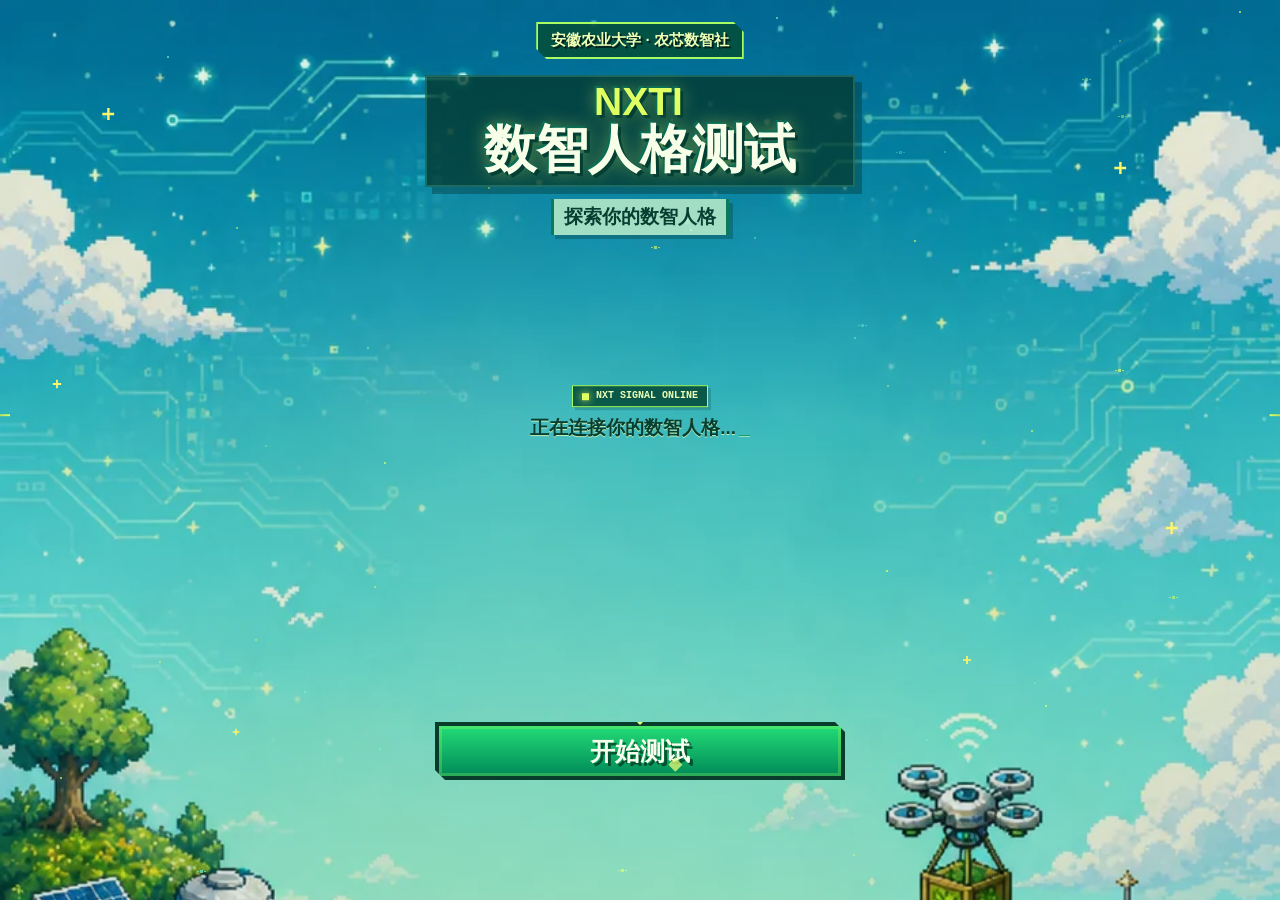
==== commit cc81423b: "Calibrate concise 20 question test" ====
--- a/mobile.html
+++ b/mobile.html
@@ -6,9 +6,9 @@
       name="viewport"
       content="width=device-width, initial-scale=1.0, viewport-fit=cover"
     />
-    <title>NXT 数智人格测试</title>
-    <link rel="stylesheet" href="style.css?v=13" />
-    <link rel="stylesheet" href="mobile.css?v=13" />
+    <title>NXTI 数智人格测试</title>
+    <link rel="stylesheet" href="style.css?v=14" />
+    <link rel="stylesheet" href="mobile.css?v=14" />
   </head>
   <body class="mobile-site">
     <main class="app-shell">
@@ -18,13 +18,13 @@
           <span></span><span></span><span></span><span></span><span></span><span></span>
         </div>
         <p class="eyebrow hero-badge">安徽农业大学 · 农芯数智社</p>
-        <h1><span>NXT</span> 数智人格测试</h1>
+        <h1><span>NXTI</span><em>数智人格测试</em></h1>
         <p class="hero-subtitle">探索你的数智人格</p>
         <div class="hero-live-copy" aria-live="polite">
           <span class="live-status"><i></i>NXT SIGNAL ONLINE</span>
           <strong id="dynamicHeroText">正在连接你的数智人格...</strong>
         </div>
-        <p class="hero-copy">用 30 道校园生活情境题，定位你的数智人格原型。</p>
+        <p class="hero-copy">用 20 道校园生活情境题，定位你的数智人格原型。</p>
         <div class="club-panel"><p>农芯数智社关注 AI 工具、数据分析、网页开发与数字化创作。</p></div>
         <button id="startBtn" class="primary-btn">开始测试</button>
       </section>
@@ -40,7 +40,7 @@
         <header class="quiz-header">
           <div>
             <p class="eyebrow">NXT Personality Scan</p>
-            <h2 id="questionCounter">第 1 / 30 题</h2>
+            <h2 id="questionCounter">第 1 / 20 题</h2>
           </div>
           <button id="homeBtn" class="ghost-btn" type="button">首页</button>
         </header>
@@ -79,6 +79,6 @@
       </section>
     </main>
     <div id="toast" class="toast" role="status" aria-live="polite"></div>
-    <script src="script.js?v=13"></script>
+    <script src="script.js?v=14"></script>
   </body>
 </html>
--- a/mobile.css
+++ b/mobile.css
@@ -49,11 +49,14 @@
 }
 
 .mobile-site .page-home h1 {
-  max-width: 100%;
+  width: calc(100% - 20px);
+  max-width: 430px;
   margin-top: 16px;
+  padding: 8px 12px 12px;
   color: #f8ffe9;
-  font-size: clamp(38px, 11vw, 56px);
+  font-size: clamp(35px, 10vw, 52px);
   line-height: 0.98;
+  clip-path: none;
   text-shadow: 3px 3px 0 #033f32, -2px -2px 0 #0b6e55, 0 0 18px rgba(223, 255, 98, 0.52);
 }
 
@@ -62,6 +65,13 @@
   margin-bottom: 3px;
   color: #dfff62;
   font-size: 0.75em;
+}
+
+.mobile-site .page-home h1 em {
+  display: block;
+  white-space: nowrap;
+  font: inherit;
+  font-style: normal;
 }
 
 .mobile-site .page-home .hero-subtitle {
@@ -90,7 +100,7 @@
   width: min(88vw, 410px);
   min-height: 58px;
   margin-top: auto;
-  margin-bottom: 0;
+  margin-bottom: clamp(64px, 10svh, 104px);
   font-size: clamp(20px, 6vw, 25px);
 }
 
@@ -136,6 +146,10 @@
 
   .mobile-site .page-home h1 {
     margin-top: 10px;
-    font-size: 39px;
+    font-size: 36px;
+  }
+
+  .mobile-site .page-home #startBtn {
+    margin-bottom: 28px;
   }
 }
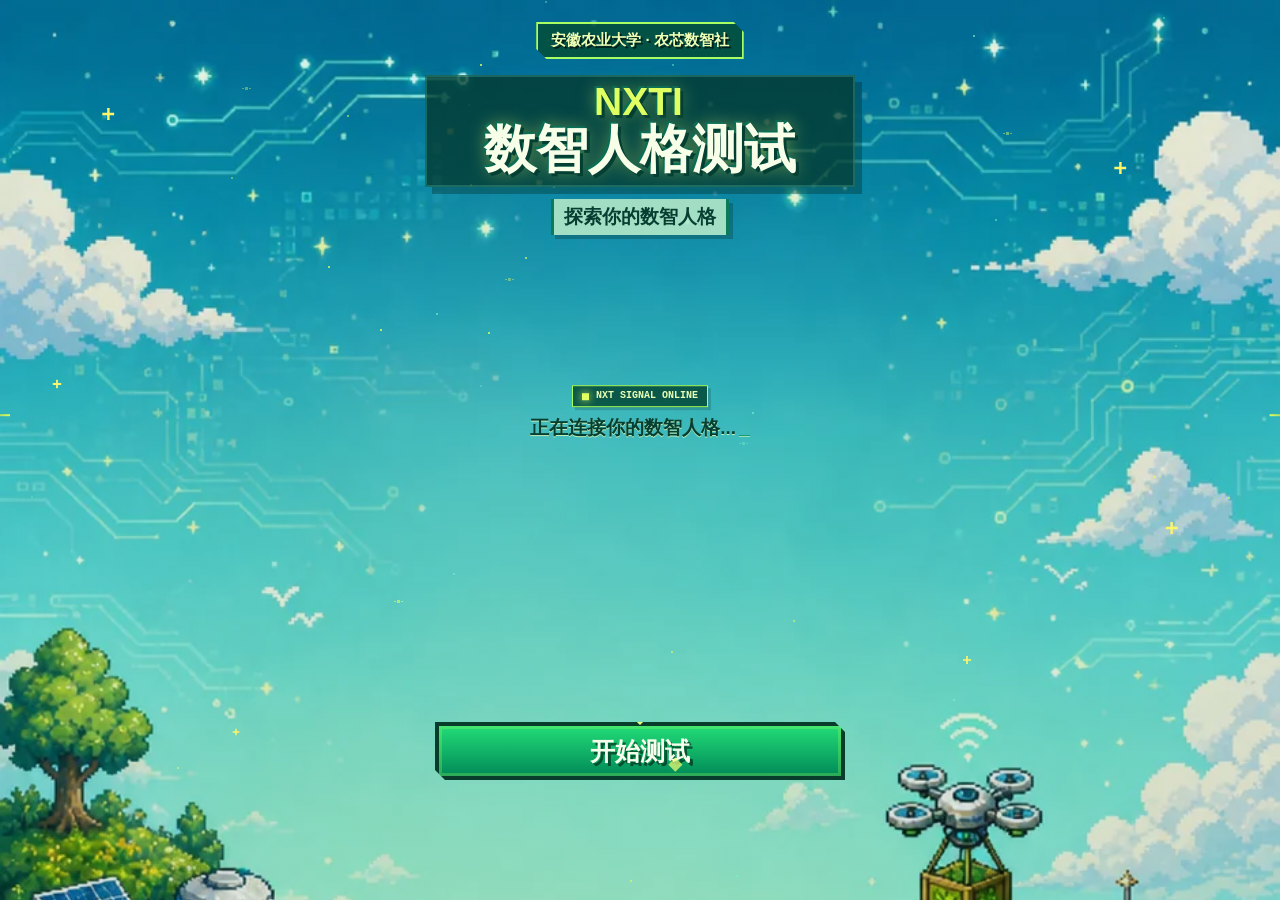
==== commit 383f0f6a: "Speed up and unlock mobile results" ====
--- a/mobile.html
+++ b/mobile.html
@@ -7,8 +7,8 @@
       content="width=device-width, initial-scale=1.0, viewport-fit=cover"
     />
     <title>NXTI 数智人格测试</title>
-    <link rel="stylesheet" href="style.css?v=14" />
-    <link rel="stylesheet" href="mobile.css?v=14" />
+    <link rel="stylesheet" href="style.css?v=16" />
+    <link rel="stylesheet" href="mobile.css?v=16" />
   </head>
   <body class="mobile-site">
     <main class="app-shell">
@@ -65,7 +65,7 @@
           <h2 id="resultName"></h2>
           <p id="resultTagline" class="result-tagline"></p>
           <div class="match-pill">匹配度 <strong id="matchValue">--%</strong></div>
-          <img id="resultImage" class="result-image" src="" alt="人格结果图" />
+          <img id="resultImage" class="result-image" src="" alt="人格结果图" loading="eager" decoding="async" fetchpriority="high" />
           <div class="join-panel">
             <h3>加入农芯数智社</h3>
             <p>带着你的数智人格来组队，一起做 AI 项目、数据作品和校园数字化实践。</p>
@@ -79,6 +79,6 @@
       </section>
     </main>
     <div id="toast" class="toast" role="status" aria-live="polite"></div>
-    <script src="script.js?v=14"></script>
+    <script src="script.js?v=16"></script>
   </body>
 </html>
--- a/mobile.css
+++ b/mobile.css
@@ -1,6 +1,16 @@
 .mobile-site {
   min-width: 0;
+  min-height: 100%;
+  overflow-x: hidden;
+  overflow-y: auto;
+  overscroll-behavior-y: auto;
+  touch-action: pan-y;
+  -webkit-overflow-scrolling: touch;
   background: #64d5ca;
+}
+
+.mobile-site .app-shell {
+  overflow: visible;
 }
 
 .mobile-site .app-shell {
@@ -121,6 +131,20 @@
     max(24px, calc(env(safe-area-inset-bottom) + 16px));
 }
 
+.mobile-site .page-result.is-active {
+  display: block;
+  min-height: auto;
+  overflow: visible;
+  overscroll-behavior-y: auto;
+  touch-action: pan-y;
+  -webkit-overflow-scrolling: touch;
+}
+
+.mobile-site .page-result .result-card,
+.mobile-site .page-result .result-actions {
+  width: 100%;
+}
+
 .mobile-site .page-quiz .question-card {
   flex: 0 0 auto;
   min-height: 0;
@@ -128,7 +152,7 @@
 
 .mobile-site .quiz-actions,
 .mobile-site .result-actions {
-  padding-bottom: env(safe-area-inset-bottom);
+  padding-bottom: max(28px, calc(env(safe-area-inset-bottom) + 18px));
 }
 
 .mobile-site .result-image {
